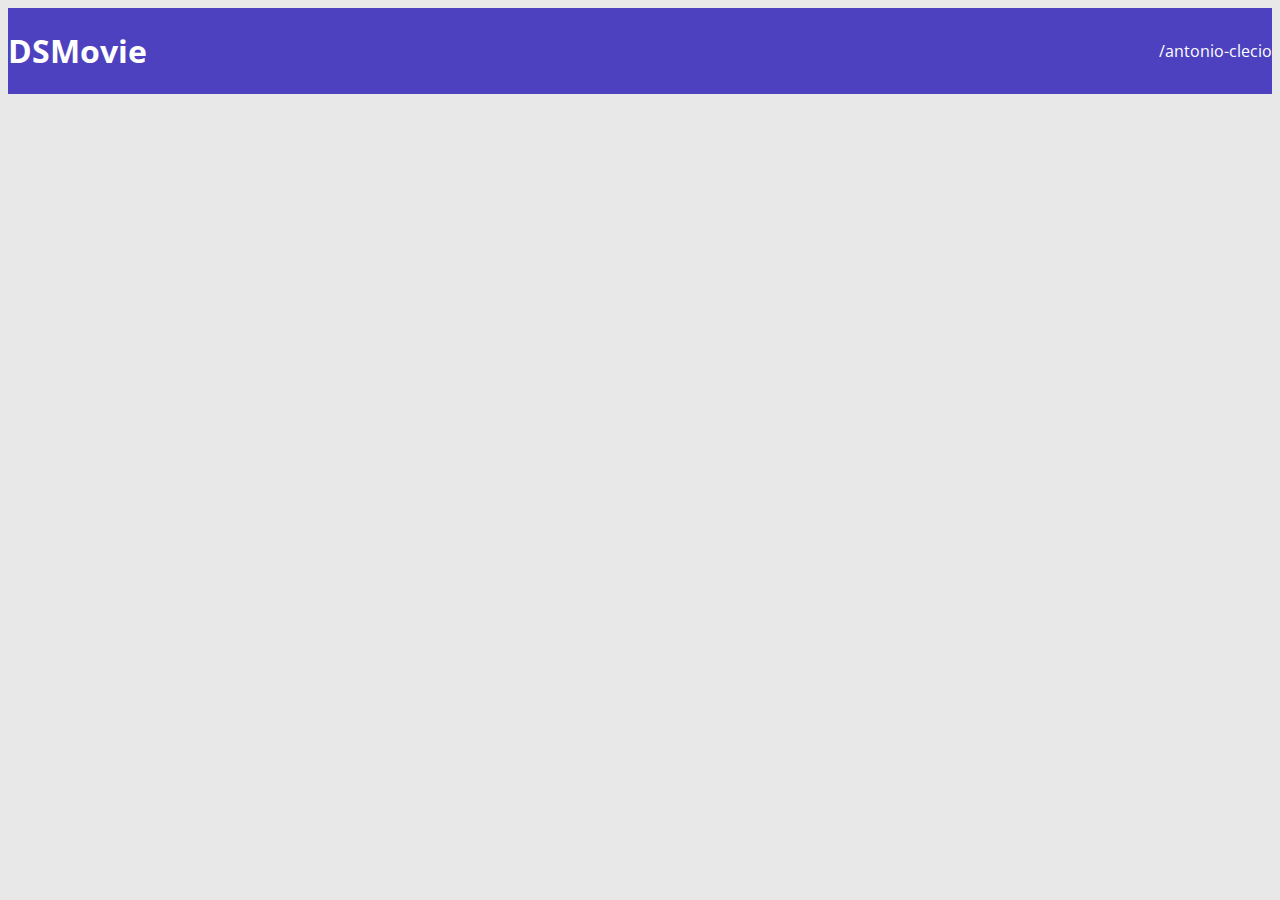
==== index.html @ 478e97bc "Barra superior PARTE 1" ====
<!DOCTYPE html>
<html lang="pt-BR">
<head>
    <meta charset="UTF-8">
    <meta http-equiv="X-UA-Compatible" content="IE=edge">
    <meta name="viewport" content="width=device-width, initial-scale=1.0">
    <title>DSMovie</title>

    <link href="https://cdn.jsdelivr.net/npm/bootstrap@5.1.3/dist/css/bootstrap.min.css" rel="stylesheet" integrity="sha384-1BmE4kWBq78iYhFldvKuhfTAU6auU8tT94WrHftjDbrCEXSU1oBoqyl2QvZ6jIW3" crossorigin="anonymous">
    <link rel="stylesheet" href="css/styles.css">
</head>
<body>
    <header>
        <nav class="container">
            <h1>DSMovie</h1>
            <a href="https://github.com/antonio-clecio">/antonio-clecio</a>
        </nav>
    </header>
</body>
</html>
---- css/styles.css ----
@import url('https://fonts.googleapis.com/css2?family=Open+Sans:wght@300;400;700&display=swap');

* {
    box-sizing: border-box;
    font-family: 'Open Sans', sans-serif;
}

html, body {
    background-color: #e8e8e8;
}

header {
    background-color: #4d41c0;
    color: #fff;
}

nav {
    display: flex;
    align-items: center;
    justify-content: space-between;
}

a, a:hover {
    text-decoration: none;
    color: unset;
}
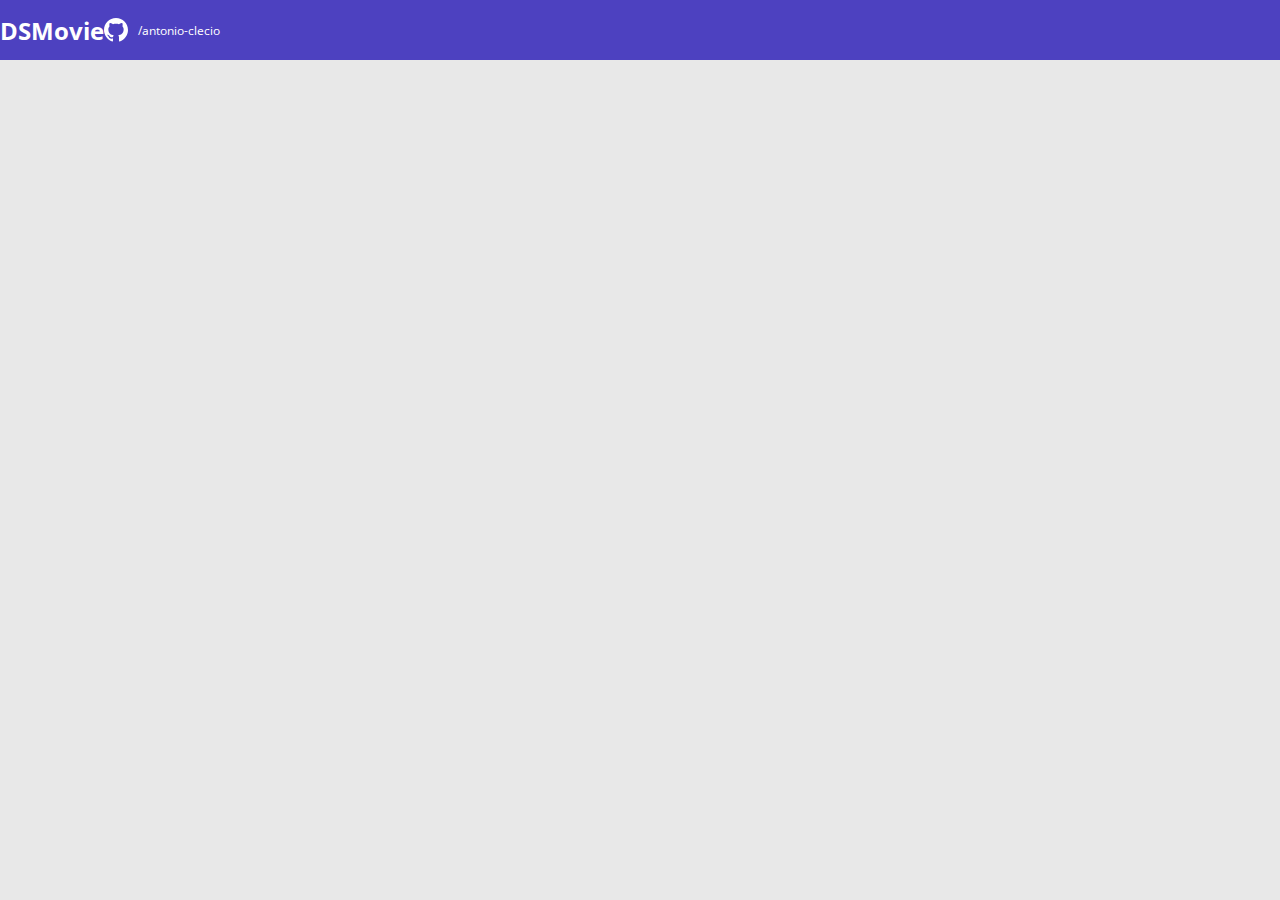
==== commit ffcd6c94: "Barra superior PARTE 2" ====
--- a/index.html
+++ b/index.html
@@ -1,20 +1,27 @@
 <!DOCTYPE html>
 <html lang="pt-BR">
+
 <head>
     <meta charset="UTF-8">
     <meta http-equiv="X-UA-Compatible" content="IE=edge">
     <meta name="viewport" content="width=device-width, initial-scale=1.0">
     <title>DSMovie</title>
 
-    <link href="https://cdn.jsdelivr.net/npm/bootstrap@5.1.3/dist/css/bootstrap.min.css" rel="stylesheet" integrity="sha384-1BmE4kWBq78iYhFldvKuhfTAU6auU8tT94WrHftjDbrCEXSU1oBoqyl2QvZ6jIW3" crossorigin="anonymous">
+    <link href="https://cdn.jsdelivr.net/npm/bootstrap@5.1.3/dist/css/bootstrap.min.css" rel="stylesheet"
+        integrity="sha384-1BmE4kWBq78iYhFldvKuhfTAU6auU8tT94WrHftjDbrCEXSU1oBoqyl2QvZ6jIW3" crossorigin="anonymous">
     <link rel="stylesheet" href="css/styles.css">
 </head>
+
 <body>
     <header>
         <nav class="container">
             <h1>DSMovie</h1>
-            <a href="https://github.com/antonio-clecio">/antonio-clecio</a>
+            <div class="dsmovie-contact-container">
+                <img src="img/github.svg" alt="Github">
+                <a href="https://github.com/antonio-clecio">/antonio-clecio</a>
+            </div>
         </nav>
     </header>
 </body>
+
 </html>--- a/css/styles.css
+++ b/css/styles.css
@@ -1,17 +1,31 @@
 @import url('https://fonts.googleapis.com/css2?family=Open+Sans:wght@300;400;700&display=swap');
 
+:root {
+    --bg-gray: #e8e8e8;
+    --color-primary: #4d41c0;
+    --white: #fff;
+}
+
 * {
+    margin: 0;
     box-sizing: border-box;
     font-family: 'Open Sans', sans-serif;
 }
 
+h1, h2, h3, h3, h4, h5, h6 {
+    margin: 0;
+} 
+
 html, body {
-    background-color: #e8e8e8;
+    background-color: var(--bg-gray);
 }
 
 header {
-    background-color: #4d41c0;
-    color: #fff;
+    background-color: var(--color-primary);
+    color: var(--white);
+    height: 60px;
+    display: flex;
+    align-items: center;
 }
 
 nav {
@@ -20,7 +34,26 @@
     justify-content: space-between;
 }
 
+nav h1 {
+    font-size: 24px;
+    font-weight: 700;
+}
+
+nav a {
+    font-size: 12px;
+    font-weight: 400;
+}
+
 a, a:hover {
     text-decoration: none;
     color: unset;
+}
+
+.dsmovie-contact-container {
+    display: flex;
+    align-items: center;
+}
+
+.dsmovie-contact-container img {
+    margin-right: 10px;
 }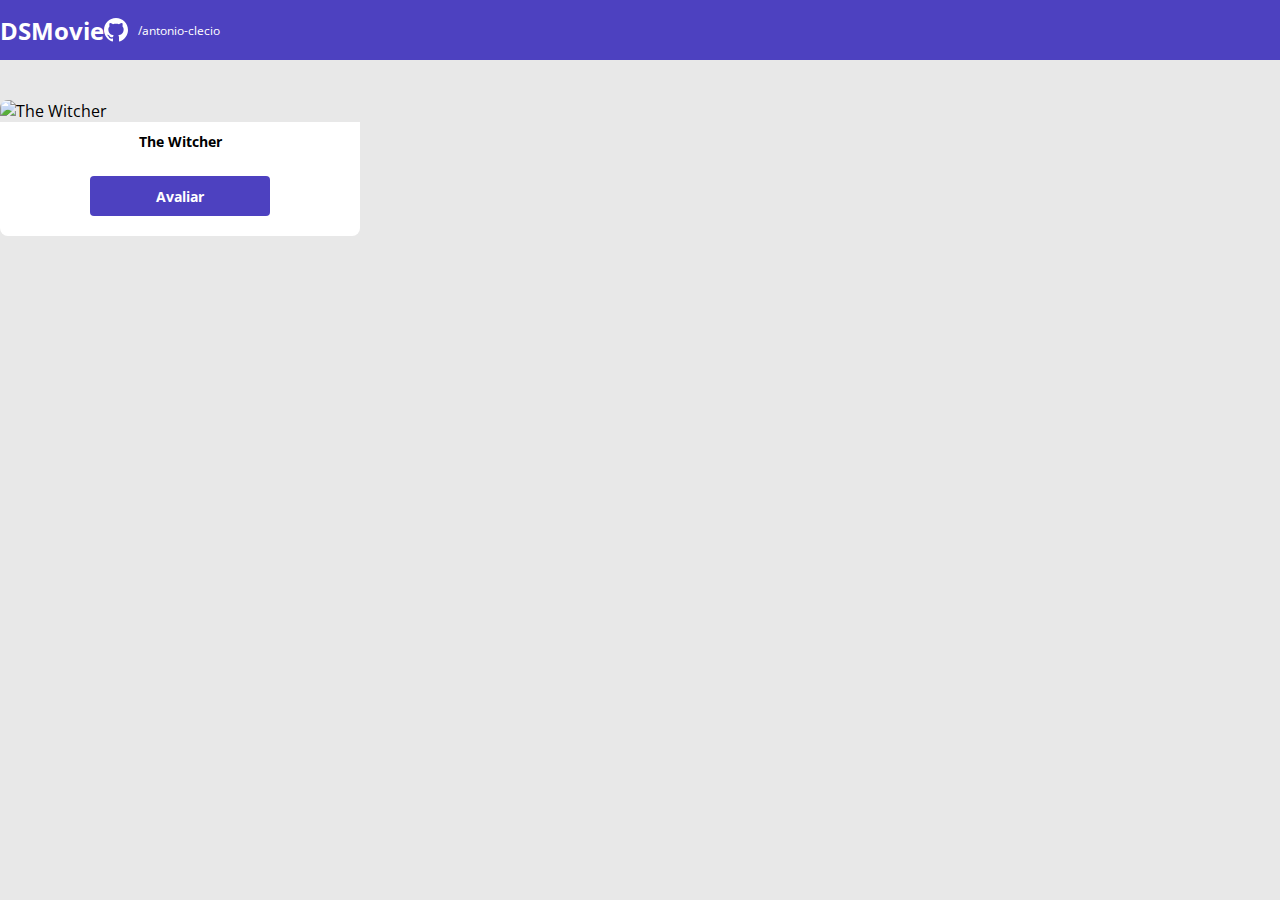
==== commit 61142451: "Card de filme" ====
--- a/index.html
+++ b/index.html
@@ -22,6 +22,18 @@
             </div>
         </nav>
     </header>
+
+    <main>
+        <section id="dsmovie-card-list" class="container">
+            <div class="dsmovie-card">
+                <img src="https://www.themoviedb.org/t/p/w533_and_h300_bestv2/jBJWaqoSCiARWtfV0GlqHrcdidd.jpg" alt="The Witcher">
+                <div class="dsmovie-card-description">
+                   <h3>The Witcher</h3>
+                   <a class="dsmovie-btn" href="form.html">Avaliar</a>
+                </div>
+            </div>
+        </section>
+    </main>
 </body>
 
 </html>--- a/css/styles.css
+++ b/css/styles.css
@@ -2,6 +2,7 @@
 
 :root {
     --bg-gray: #e8e8e8;
+    --text-gray: #4a4a4a;
     --color-primary: #4d41c0;
     --white: #fff;
 }
@@ -56,4 +57,45 @@
 
 .dsmovie-contact-container img {
     margin-right: 10px;
+}
+
+#dsmovie-card-list {
+    padding: 40px 0;
+}
+
+.dsmovie-card {
+    width: 360px;
+}
+
+.dsmovie-card img {
+    width: 100%;
+    border-radius: 8px 8px 0 0;
+}
+
+.dsmovie-card-description {
+    background-color: var(--white);
+    padding: 10px 0 20px 0;
+    display: flex;
+    flex-direction: column;
+    align-items: center;
+    border-radius: 0 0 8px 8px;
+}
+
+.dsmovie-card-description h3 {
+    font-size: 14px;
+    font-weight: 700;
+    margin-bottom: 25px;
+}
+
+.dsmovie-btn, .dsmovie-btn:hover {
+    width: 180px;
+    height: 40px;
+    background-color: var(--color-primary);
+    color: var(--white);
+    font-size: 14px;
+    font-weight: 700;
+    display: flex;
+    align-items: center;
+    justify-content: center;
+    border-radius: 4px;
 }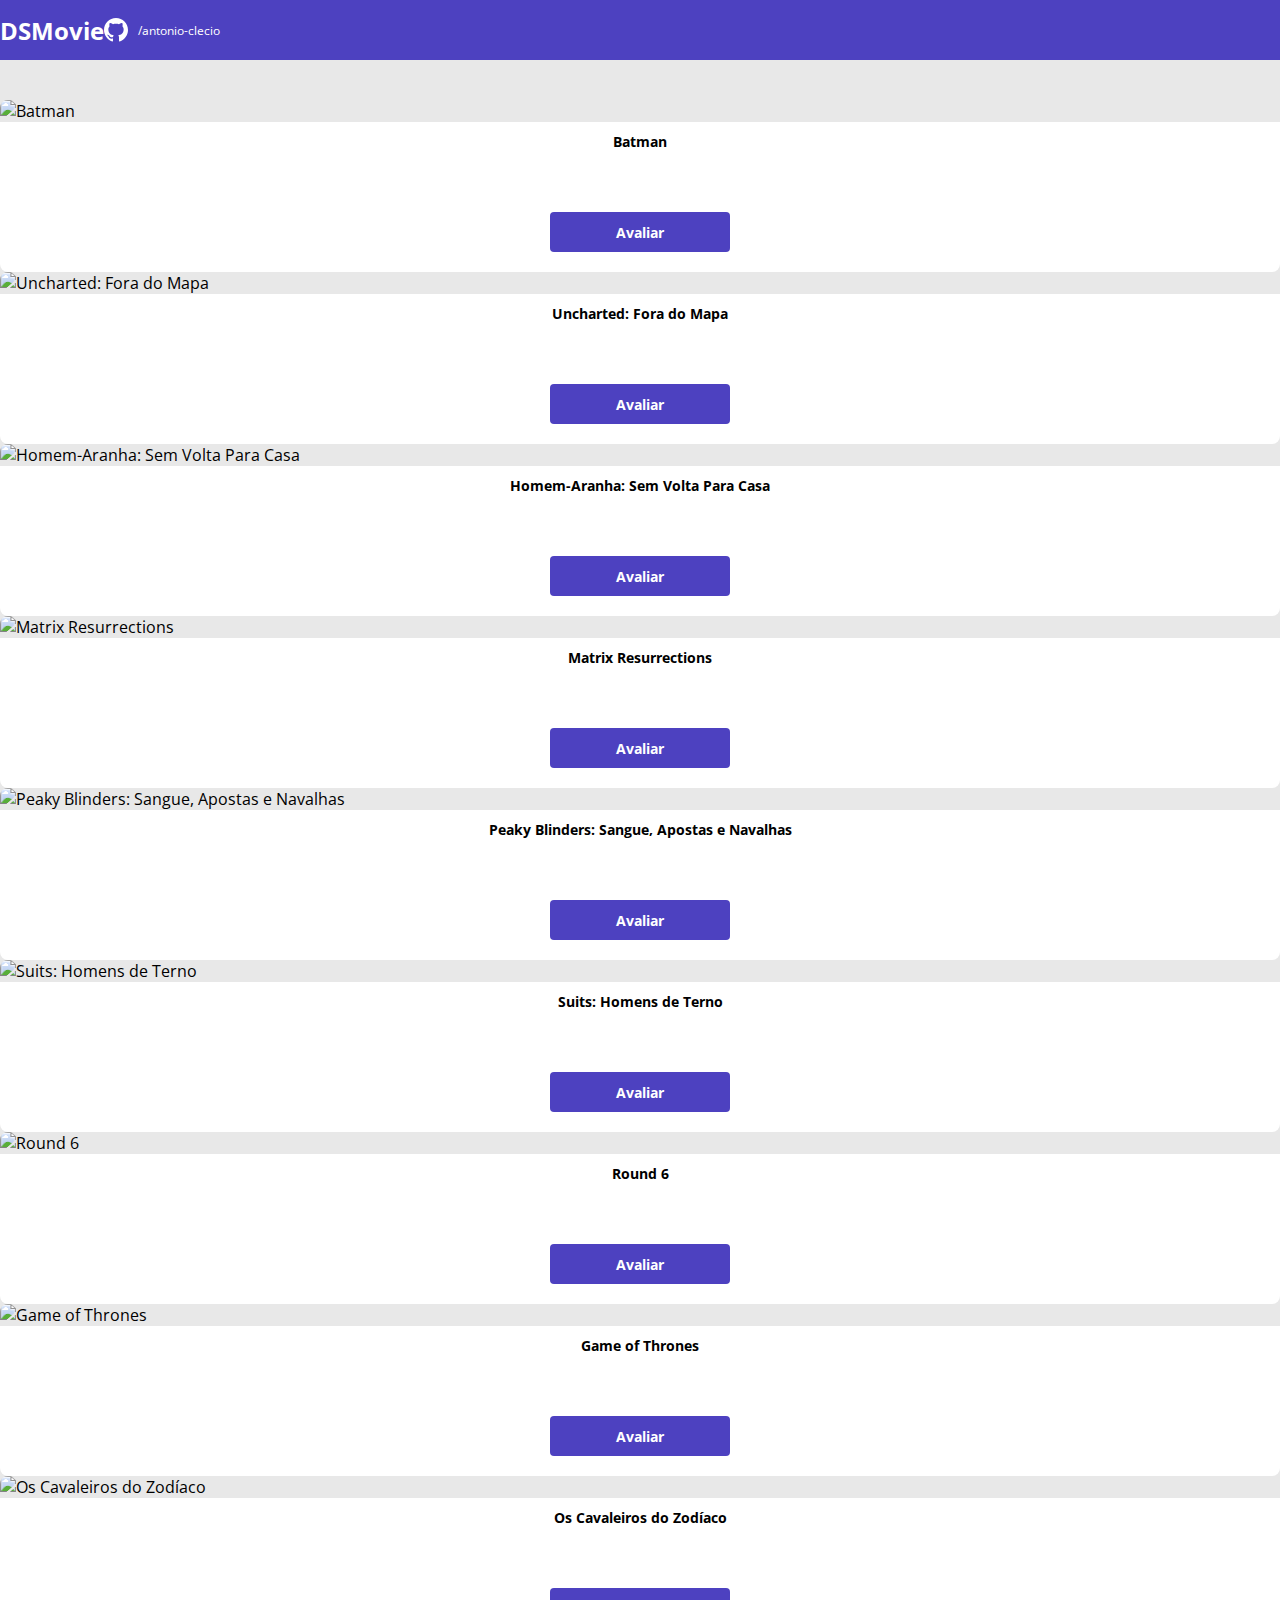
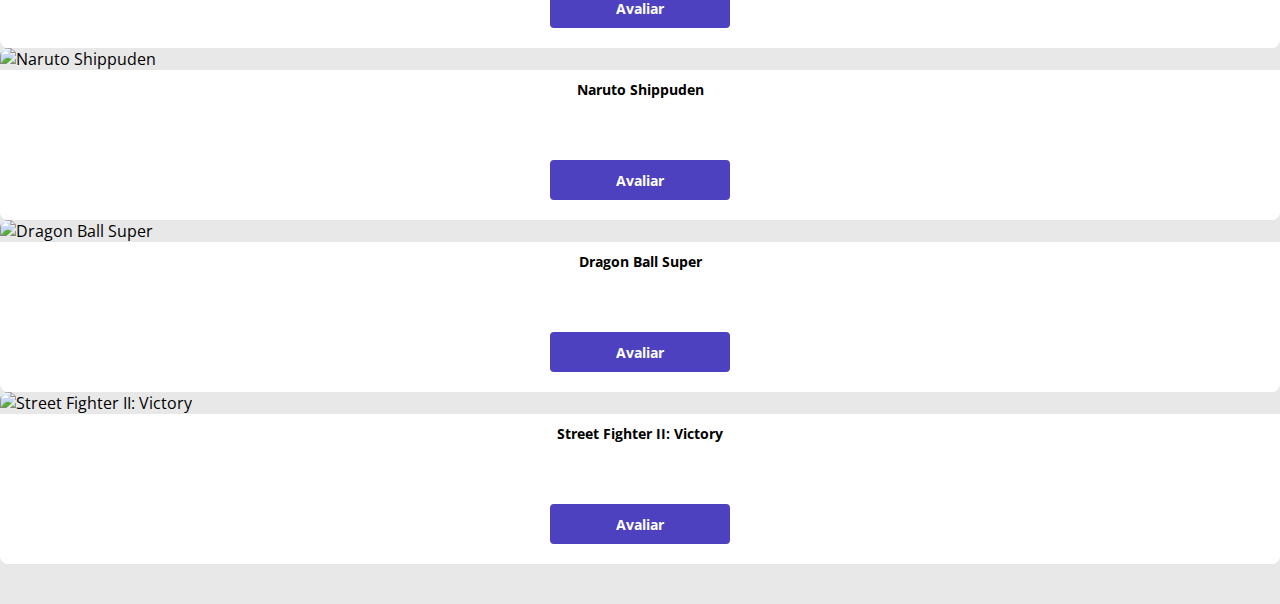
==== commit f75d873d: "Listagem de cards" ====
--- a/index.html
+++ b/index.html
@@ -25,15 +25,135 @@
 
     <main>
         <section id="dsmovie-card-list" class="container">
-            <div class="dsmovie-card">
-                <img src="https://www.themoviedb.org/t/p/w533_and_h300_bestv2/jBJWaqoSCiARWtfV0GlqHrcdidd.jpg" alt="The Witcher">
-                <div class="dsmovie-card-description">
-                   <h3>The Witcher</h3>
-                   <a class="dsmovie-btn" href="form.html">Avaliar</a>
+
+            <div class="row">
+
+                <div class="col-sm-6 col-lg-4 col-xl-3 mb-3">
+                    <div class="dsmovie-card">
+                        <img src="https://www.themoviedb.org/t/p/w600_and_h900_bestv2/cKNxg77ll8caX3LulREep4C24Vx.jpg" alt="Batman">
+                        <div class="dsmovie-card-description">
+                            <h3>Batman</h3>
+                            <a class="dsmovie-btn" href="form.html">Avaliar</a>
+                        </div>
+                    </div>  
                 </div>
+
+                <div class="col-sm-6 col-lg-4 col-xl-3 mb-3">
+                    <div class="dsmovie-card">
+                        <img src="https://www.themoviedb.org/t/p/w600_and_h900_bestv2/tBrbDkZSiWbCEOpIV8GaDcPFDet.jpg" alt="Uncharted: Fora do Mapa">
+                        <div class="dsmovie-card-description">
+                            <h3>Uncharted: Fora do Mapa</h3>
+                            <a class="dsmovie-btn" href="form.html">Avaliar</a>
+                        </div>
+                    </div>  
+                </div>
+
+                <div class="col-sm-6 col-lg-4 col-xl-3 mb-3">
+                    <div class="dsmovie-card">
+                        <img src="https://www.themoviedb.org/t/p/w600_and_h900_bestv2/fVzXp3NwovUlLe7fvoRynCmBPNc.jpg" alt="Homem-Aranha: Sem Volta Para Casa">
+                        <div class="dsmovie-card-description">
+                            <h3>Homem-Aranha: Sem Volta Para Casa</h3>
+                            <a class="dsmovie-btn" href="form.html">Avaliar</a>
+                        </div>
+                    </div>  
+                </div>
+
+                <div class="col-sm-6 col-lg-4 col-xl-3 mb-3">
+                    <div class="dsmovie-card">
+                        <img src="https://www.themoviedb.org/t/p/w600_and_h900_bestv2/9DT4WVqZqBEI9Kub18gZ3m1D89m.jpg" alt="Matrix Resurrections">
+                        <div class="dsmovie-card-description">
+                            <h3>Matrix Resurrections</h3>
+                            <a class="dsmovie-btn" href="form.html">Avaliar</a>
+                        </div>
+                    </div>  
+                </div>
+
+                <div class="col-sm-6 col-lg-4 col-xl-3 mb-3">
+                    <div class="dsmovie-card">
+                        <img src="https://www.themoviedb.org/t/p/w600_and_h900_bestv2/i0uajcHH9yogXMfDHpOXexIukG9.jpg" alt="Peaky Blinders: Sangue, Apostas e Navalhas">
+                        <div class="dsmovie-card-description">
+                            <h3>Peaky Blinders: Sangue, Apostas e Navalhas</h3>
+                            <a class="dsmovie-btn" href="form.html">Avaliar</a>
+                        </div>
+                    </div>  
+                </div>
+                
+                <div class="col-sm-6 col-lg-4 col-xl-3 mb-3">
+                    <div class="dsmovie-card">
+                        <img src="https://www.themoviedb.org/t/p/w600_and_h900_bestv2/ubEYUaE1EOBnSgb1OteAeGJP1E5.jpg" alt="Suits: Homens de Terno">
+                        <div class="dsmovie-card-description">
+                            <h3>Suits: Homens de Terno</h3>
+                            <a class="dsmovie-btn" href="form.html">Avaliar</a>
+                        </div>
+                    </div>  
+                </div> 
+
+                <div class="col-sm-6 col-lg-4 col-xl-3 mb-3">
+                    <div class="dsmovie-card">
+                        <img src="https://www.themoviedb.org/t/p/w600_and_h900_bestv2/6gcHdboppvplmBWxvROc96NJnmm.jpg" alt="Round 6">
+                        <div class="dsmovie-card-description">
+                            <h3>Round 6</h3>
+                            <a class="dsmovie-btn" href="form.html">Avaliar</a>
+                        </div>
+                    </div>  
+                </div> 
+
+                <div class="col-sm-6 col-lg-4 col-xl-3 mb-3">
+                    <div class="dsmovie-card">
+                        <img src="https://www.themoviedb.org/t/p/w600_and_h900_bestv2/3pLLMbM33SBGrade4TuahCP1sdJ.jpg" alt="Game of Thrones">
+                        <div class="dsmovie-card-description">
+                            <h3>Game of Thrones</h3>
+                            <a class="dsmovie-btn" href="form.html">Avaliar</a>
+                        </div>
+                    </div>  
+                </div> 
+
+                <div class="col-sm-6 col-lg-4 col-xl-3 mb-3">
+                    <div class="dsmovie-card">
+                        <img src="https://www.themoviedb.org/t/p/w600_and_h900_bestv2/lGuI2iBUowwfG0pjJi7rEviZ5xs.jpg" alt="Os Cavaleiros do Zodíaco">
+                        <div class="dsmovie-card-description">
+                            <h3>Os Cavaleiros do Zodíaco</h3>
+                            <a class="dsmovie-btn" href="form.html">Avaliar</a>
+                        </div>
+                    </div>  
+                </div> 
+
+                <div class="col-sm-6 col-lg-4 col-xl-3 mb-3">
+                    <div class="dsmovie-card">
+                        <img src="https://www.themoviedb.org/t/p/w600_and_h900_bestv2/466YXWdIyf7ZY0p4BZZusJBfoxt.jpg" alt="Naruto Shippuden">
+                        <div class="dsmovie-card-description">
+                            <h3>Naruto Shippuden</h3>
+                            <a class="dsmovie-btn" href="form.html">Avaliar</a>
+                        </div>
+                    </div>  
+                </div> 
+
+                <div class="col-sm-6 col-lg-4 col-xl-3 mb-3">
+                    <div class="dsmovie-card">
+                        <img src="https://www.themoviedb.org/t/p/w600_and_h900_bestv2/8xc6QcxN8ZOCW4lo4IpVNm3VqKt.jpg" alt="Dragon Ball Super">
+                        <div class="dsmovie-card-description">
+                            <h3>Dragon Ball Super</h3>
+                            <a class="dsmovie-btn" href="form.html">Avaliar</a>
+                        </div>
+                    </div>  
+                </div> 
+
+                <div class="col-sm-6 col-lg-4 col-xl-3 mb-3">
+                    <div class="dsmovie-card">
+                        <img src="https://www.themoviedb.org/t/p/w600_and_h900_bestv2/jwhr0Cttec7FgDDZqz19EIqNETK.jpg" alt="Street Fighter II: Victory">
+                        <div class="dsmovie-card-description">
+                            <h3>Street Fighter II: Victory</h3>
+                            <a class="dsmovie-btn" href="form.html">Avaliar</a>
+                        </div>
+                    </div>  
+                </div> 
+                
             </div>
+
         </section>
+
     </main>
+
 </body>
 
 </html>--- a/css/styles.css
+++ b/css/styles.css
@@ -64,7 +64,7 @@
 }
 
 .dsmovie-card {
-    width: 360px;
+    width: 100%;
 }
 
 .dsmovie-card img {
@@ -74,17 +74,21 @@
 
 .dsmovie-card-description {
     background-color: var(--white);
-    padding: 10px 0 20px 0;
+    padding: 10px 20px 20px 20px;
     display: flex;
     flex-direction: column;
     align-items: center;
+    justify-content: space-between;
     border-radius: 0 0 8px 8px;
+    min-height: 150px;
+
 }
 
 .dsmovie-card-description h3 {
     font-size: 14px;
     font-weight: 700;
     margin-bottom: 25px;
+    text-align: center;
 }
 
 .dsmovie-btn, .dsmovie-btn:hover {
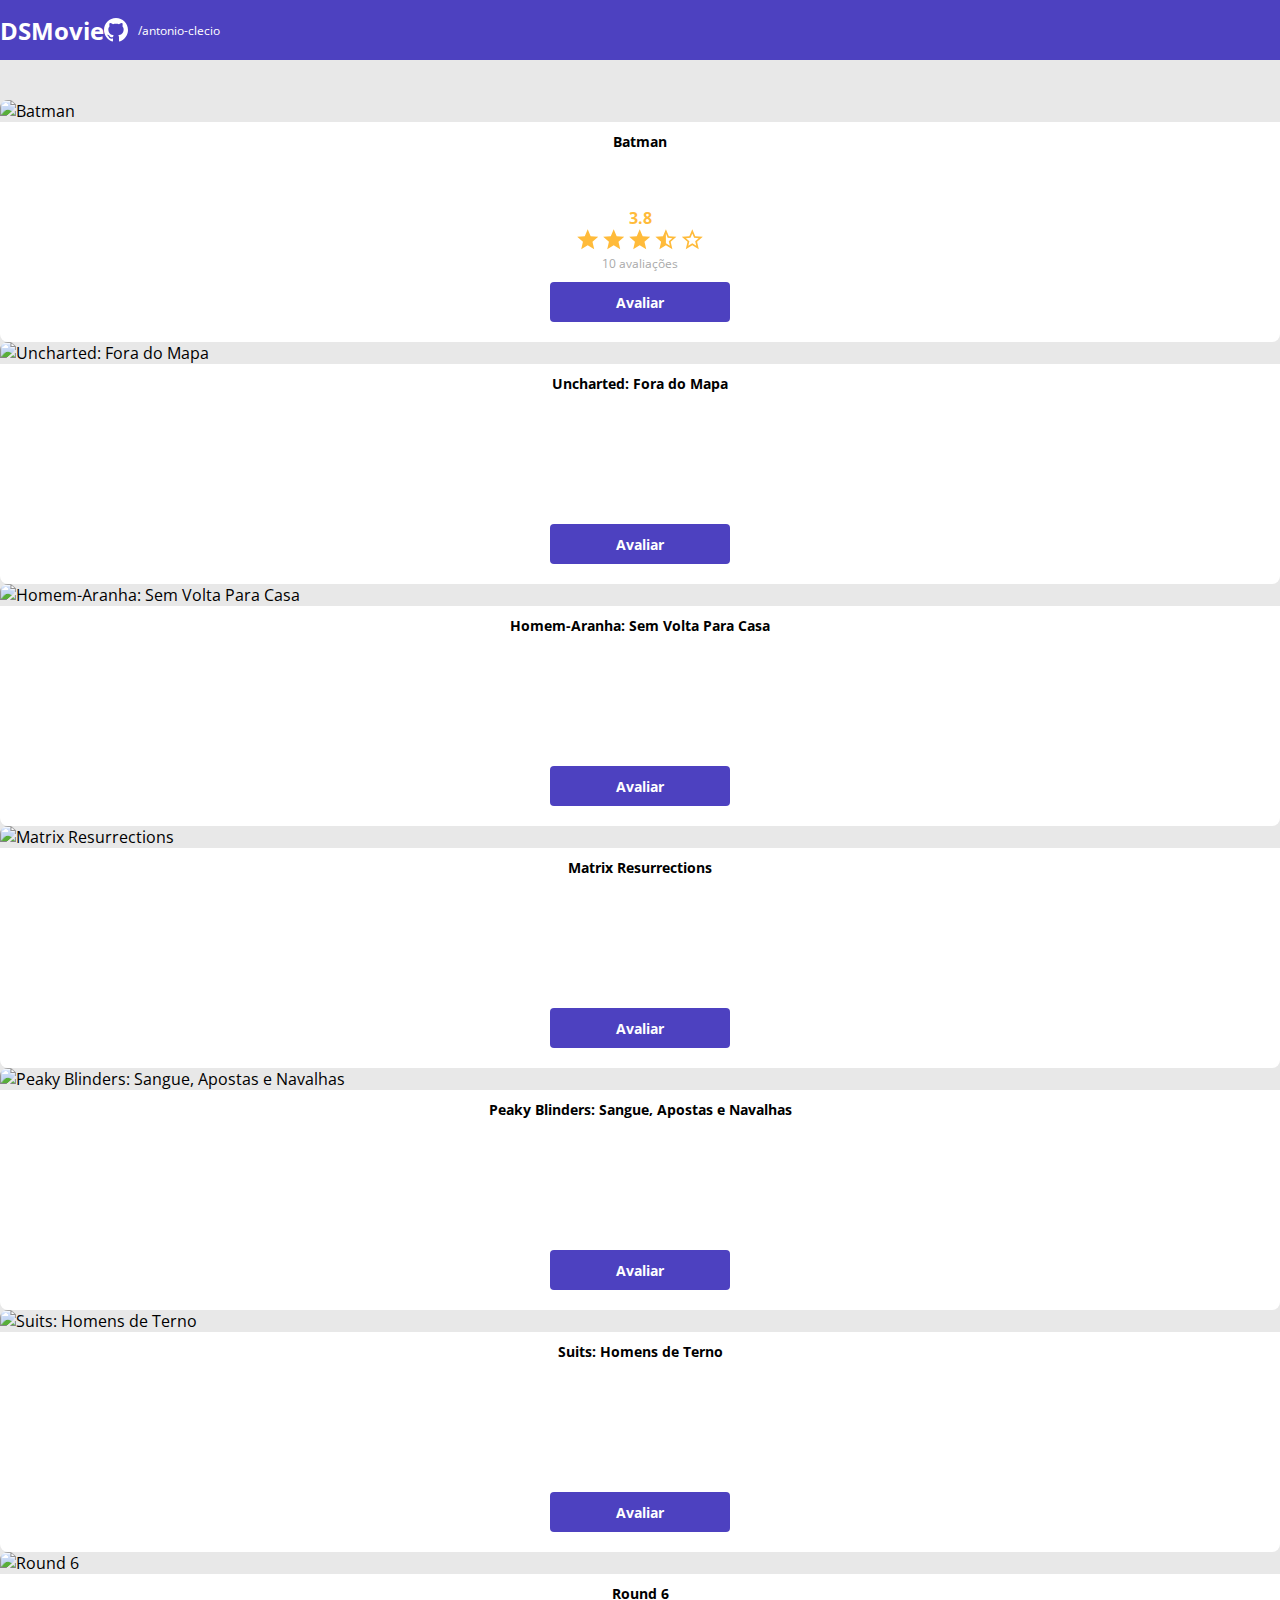
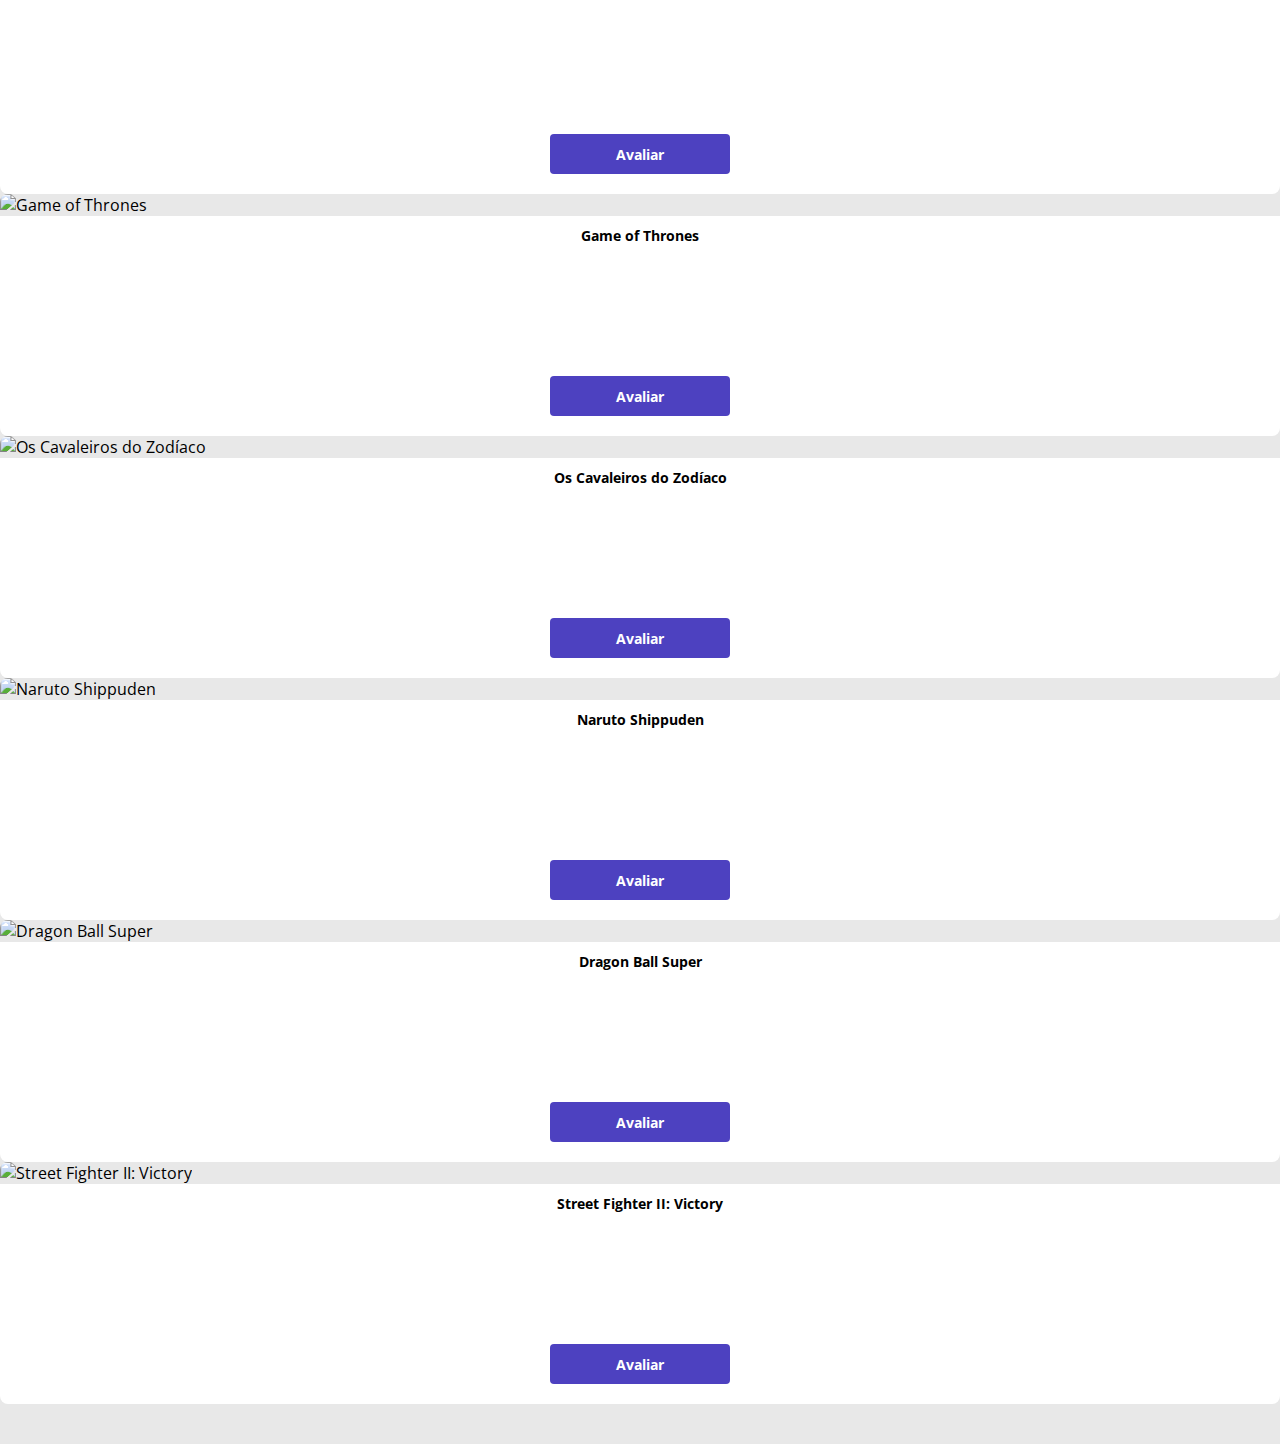
==== commit 94064e20: "Avaliação com estrelas" ====
--- a/index.html
+++ b/index.html
@@ -30,17 +30,28 @@
 
                 <div class="col-sm-6 col-lg-4 col-xl-3 mb-3">
                     <div class="dsmovie-card">
-                        <img src="https://www.themoviedb.org/t/p/w600_and_h900_bestv2/cKNxg77ll8caX3LulREep4C24Vx.jpg" alt="Batman">
+                        <img src="https://www.themoviedb.org/t/p/original/b0PlSFdDwbyK0cf5RxwDpaOJQvQ.jpg" alt="Batman">
                         <div class="dsmovie-card-description">
                             <h3>Batman</h3>
-                            <a class="dsmovie-btn" href="form.html">Avaliar</a>
+                            <div class="dsmovie-card-descriotion-bottom">
+                                <h4>3.8</h4>
+                                <div >
+                                    <img src="img/star-full.svg" alt="star">
+                                    <img src="img/star-full.svg" alt="star">
+                                    <img src="img/star-full.svg" alt="star">
+                                    <img src="img/star-half.svg" alt="star">
+                                    <img src="img/star-empty.svg" alt="star">
+                                </div>
+                                <p>10 avaliações</p>
+                                <a class="dsmovie-btn" href="form.html">Avaliar</a>
+                            </div>                            
                         </div>
                     </div>  
                 </div>
 
                 <div class="col-sm-6 col-lg-4 col-xl-3 mb-3">
                     <div class="dsmovie-card">
-                        <img src="https://www.themoviedb.org/t/p/w600_and_h900_bestv2/tBrbDkZSiWbCEOpIV8GaDcPFDet.jpg" alt="Uncharted: Fora do Mapa">
+                        <img src="https://www.themoviedb.org/t/p/original/yuvFyfOAO2UB5YP0HKgu8imtJul.jpg" alt="Uncharted: Fora do Mapa">
                         <div class="dsmovie-card-description">
                             <h3>Uncharted: Fora do Mapa</h3>
                             <a class="dsmovie-btn" href="form.html">Avaliar</a>
@@ -50,7 +61,7 @@
 
                 <div class="col-sm-6 col-lg-4 col-xl-3 mb-3">
                     <div class="dsmovie-card">
-                        <img src="https://www.themoviedb.org/t/p/w600_and_h900_bestv2/fVzXp3NwovUlLe7fvoRynCmBPNc.jpg" alt="Homem-Aranha: Sem Volta Para Casa">
+                        <img src="https://www.themoviedb.org/t/p/original/1Rr5SrvHxMXHu5RjKpaMba8VTzi.jpg" alt="Homem-Aranha: Sem Volta Para Casa">
                         <div class="dsmovie-card-description">
                             <h3>Homem-Aranha: Sem Volta Para Casa</h3>
                             <a class="dsmovie-btn" href="form.html">Avaliar</a>
@@ -60,7 +71,7 @@
 
                 <div class="col-sm-6 col-lg-4 col-xl-3 mb-3">
                     <div class="dsmovie-card">
-                        <img src="https://www.themoviedb.org/t/p/w600_and_h900_bestv2/9DT4WVqZqBEI9Kub18gZ3m1D89m.jpg" alt="Matrix Resurrections">
+                        <img src="https://www.themoviedb.org/t/p/original/eNI7PtK6DEYgZmHWP9gQNuff8pv.jpg" alt="Matrix Resurrections">
                         <div class="dsmovie-card-description">
                             <h3>Matrix Resurrections</h3>
                             <a class="dsmovie-btn" href="form.html">Avaliar</a>
@@ -70,7 +81,7 @@
 
                 <div class="col-sm-6 col-lg-4 col-xl-3 mb-3">
                     <div class="dsmovie-card">
-                        <img src="https://www.themoviedb.org/t/p/w600_and_h900_bestv2/i0uajcHH9yogXMfDHpOXexIukG9.jpg" alt="Peaky Blinders: Sangue, Apostas e Navalhas">
+                        <img src="https://www.themoviedb.org/t/p/original/wiE9doxiLwq3WCGamDIOb2PqBqc.jpg" alt="Peaky Blinders: Sangue, Apostas e Navalhas">
                         <div class="dsmovie-card-description">
                             <h3>Peaky Blinders: Sangue, Apostas e Navalhas</h3>
                             <a class="dsmovie-btn" href="form.html">Avaliar</a>
@@ -80,7 +91,7 @@
                 
                 <div class="col-sm-6 col-lg-4 col-xl-3 mb-3">
                     <div class="dsmovie-card">
-                        <img src="https://www.themoviedb.org/t/p/w600_and_h900_bestv2/ubEYUaE1EOBnSgb1OteAeGJP1E5.jpg" alt="Suits: Homens de Terno">
+                        <img src="https://www.themoviedb.org/t/p/original/qyDlF1U1yayXIUniECmGA1oBwZy.jpg" alt="Suits: Homens de Terno">
                         <div class="dsmovie-card-description">
                             <h3>Suits: Homens de Terno</h3>
                             <a class="dsmovie-btn" href="form.html">Avaliar</a>
@@ -90,7 +101,7 @@
 
                 <div class="col-sm-6 col-lg-4 col-xl-3 mb-3">
                     <div class="dsmovie-card">
-                        <img src="https://www.themoviedb.org/t/p/w600_and_h900_bestv2/6gcHdboppvplmBWxvROc96NJnmm.jpg" alt="Round 6">
+                        <img src="https://www.themoviedb.org/t/p/original/cSqUkhWH5seTIwtqUUAEBFjiLyh.jpg" alt="Round 6">
                         <div class="dsmovie-card-description">
                             <h3>Round 6</h3>
                             <a class="dsmovie-btn" href="form.html">Avaliar</a>
@@ -100,7 +111,7 @@
 
                 <div class="col-sm-6 col-lg-4 col-xl-3 mb-3">
                     <div class="dsmovie-card">
-                        <img src="https://www.themoviedb.org/t/p/w600_and_h900_bestv2/3pLLMbM33SBGrade4TuahCP1sdJ.jpg" alt="Game of Thrones">
+                        <img src="https://www.themoviedb.org/t/p/original/1oICoQA7bgyyOhDVrPi2iR1CbmH.jpg" alt="Game of Thrones">
                         <div class="dsmovie-card-description">
                             <h3>Game of Thrones</h3>
                             <a class="dsmovie-btn" href="form.html">Avaliar</a>
@@ -110,7 +121,7 @@
 
                 <div class="col-sm-6 col-lg-4 col-xl-3 mb-3">
                     <div class="dsmovie-card">
-                        <img src="https://www.themoviedb.org/t/p/w600_and_h900_bestv2/lGuI2iBUowwfG0pjJi7rEviZ5xs.jpg" alt="Os Cavaleiros do Zodíaco">
+                        <img src="https://www.themoviedb.org/t/p/original/88Rd5sdhAVJuG9H7eTA4nqddz4t.jpg" alt="Os Cavaleiros do Zodíaco">
                         <div class="dsmovie-card-description">
                             <h3>Os Cavaleiros do Zodíaco</h3>
                             <a class="dsmovie-btn" href="form.html">Avaliar</a>
@@ -120,7 +131,7 @@
 
                 <div class="col-sm-6 col-lg-4 col-xl-3 mb-3">
                     <div class="dsmovie-card">
-                        <img src="https://www.themoviedb.org/t/p/w600_and_h900_bestv2/466YXWdIyf7ZY0p4BZZusJBfoxt.jpg" alt="Naruto Shippuden">
+                        <img src="https://www.themoviedb.org/t/p/original/z6ES1hCbLozoquj5wilidrtKBPp.jpg" alt="Naruto Shippuden">
                         <div class="dsmovie-card-description">
                             <h3>Naruto Shippuden</h3>
                             <a class="dsmovie-btn" href="form.html">Avaliar</a>
@@ -130,7 +141,7 @@
 
                 <div class="col-sm-6 col-lg-4 col-xl-3 mb-3">
                     <div class="dsmovie-card">
-                        <img src="https://www.themoviedb.org/t/p/w600_and_h900_bestv2/8xc6QcxN8ZOCW4lo4IpVNm3VqKt.jpg" alt="Dragon Ball Super">
+                        <img src="https://www.themoviedb.org/t/p/original/6ct16moYfTLbZiFy93mDfU2eWY3.jpg" alt="Dragon Ball Super">
                         <div class="dsmovie-card-description">
                             <h3>Dragon Ball Super</h3>
                             <a class="dsmovie-btn" href="form.html">Avaliar</a>
@@ -140,7 +151,7 @@
 
                 <div class="col-sm-6 col-lg-4 col-xl-3 mb-3">
                     <div class="dsmovie-card">
-                        <img src="https://www.themoviedb.org/t/p/w600_and_h900_bestv2/jwhr0Cttec7FgDDZqz19EIqNETK.jpg" alt="Street Fighter II: Victory">
+                        <img src="https://www.themoviedb.org/t/p/original/jW18YSdEaiO0nvyJZs4uZUqW0rq.jpg" alt="Street Fighter II: Victory">
                         <div class="dsmovie-card-description">
                             <h3>Street Fighter II: Victory</h3>
                             <a class="dsmovie-btn" href="form.html">Avaliar</a>
--- a/css/styles.css
+++ b/css/styles.css
@@ -5,6 +5,8 @@
     --text-gray: #4a4a4a;
     --color-primary: #4d41c0;
     --white: #fff;
+    --text-light-gray: #aaa;
+    --star-yellow: #ffbb3a;
 }
 
 * {
@@ -80,7 +82,7 @@
     align-items: center;
     justify-content: space-between;
     border-radius: 0 0 8px 8px;
-    min-height: 150px;
+    height: 220px;
 
 }
 
@@ -89,6 +91,29 @@
     font-weight: 700;
     margin-bottom: 25px;
     text-align: center;
+}
+
+.dsmovie-card-descriotion-bottom {
+    display: flex;
+    flex-direction: column;
+    align-items: center;
+}
+
+.dsmovie-card-descriotion-bottom h4 {
+    font-size: 16px;
+    font-weight: 700;
+    color: var(--star-yellow);
+}
+
+.dsmovie-card-descriotion-bottom img {
+    width: 22px;
+}
+
+.dsmovie-card-descriotion-bottom p {
+    font-size: 12px;
+    font-weight: 400;
+    color: var(--text-light-gray);
+    margin-bottom: 10px;
 }
 
 .dsmovie-btn, .dsmovie-btn:hover {
@@ -102,4 +127,47 @@
     align-items: center;
     justify-content: center;
     border-radius: 4px;
+    border: 0;
+}
+
+.dsmovie-form-container {
+    padding: 40px 0;
+    max-width: 480px;
+}
+
+.dsmovie-form-description {
+    background-color: var(--white);
+    padding: 20px;
+    display: flex;
+    flex-direction: column;
+    align-items: center;
+    border-radius: 0 0 8px 8px;
+}
+
+
+.dsmovie-form {
+    width: 100%;
+}
+
+.dsmovie-form-description h3 {
+    font-size: 14px;
+    font-weight: 700;
+    margin-bottom: 20px;
+}
+
+.dsmovie-form-group {
+    margin-bottom: 20px;
+}
+
+.dsmovie-form-group label {
+    font-size: 12px;
+    color: var(--text-light-gray);
+}
+
+.dsmovie-form-btn-container {
+    height: 100px;
+    display: flex;
+    flex-direction: column;
+    align-items: center;
+    justify-content: space-between;
 }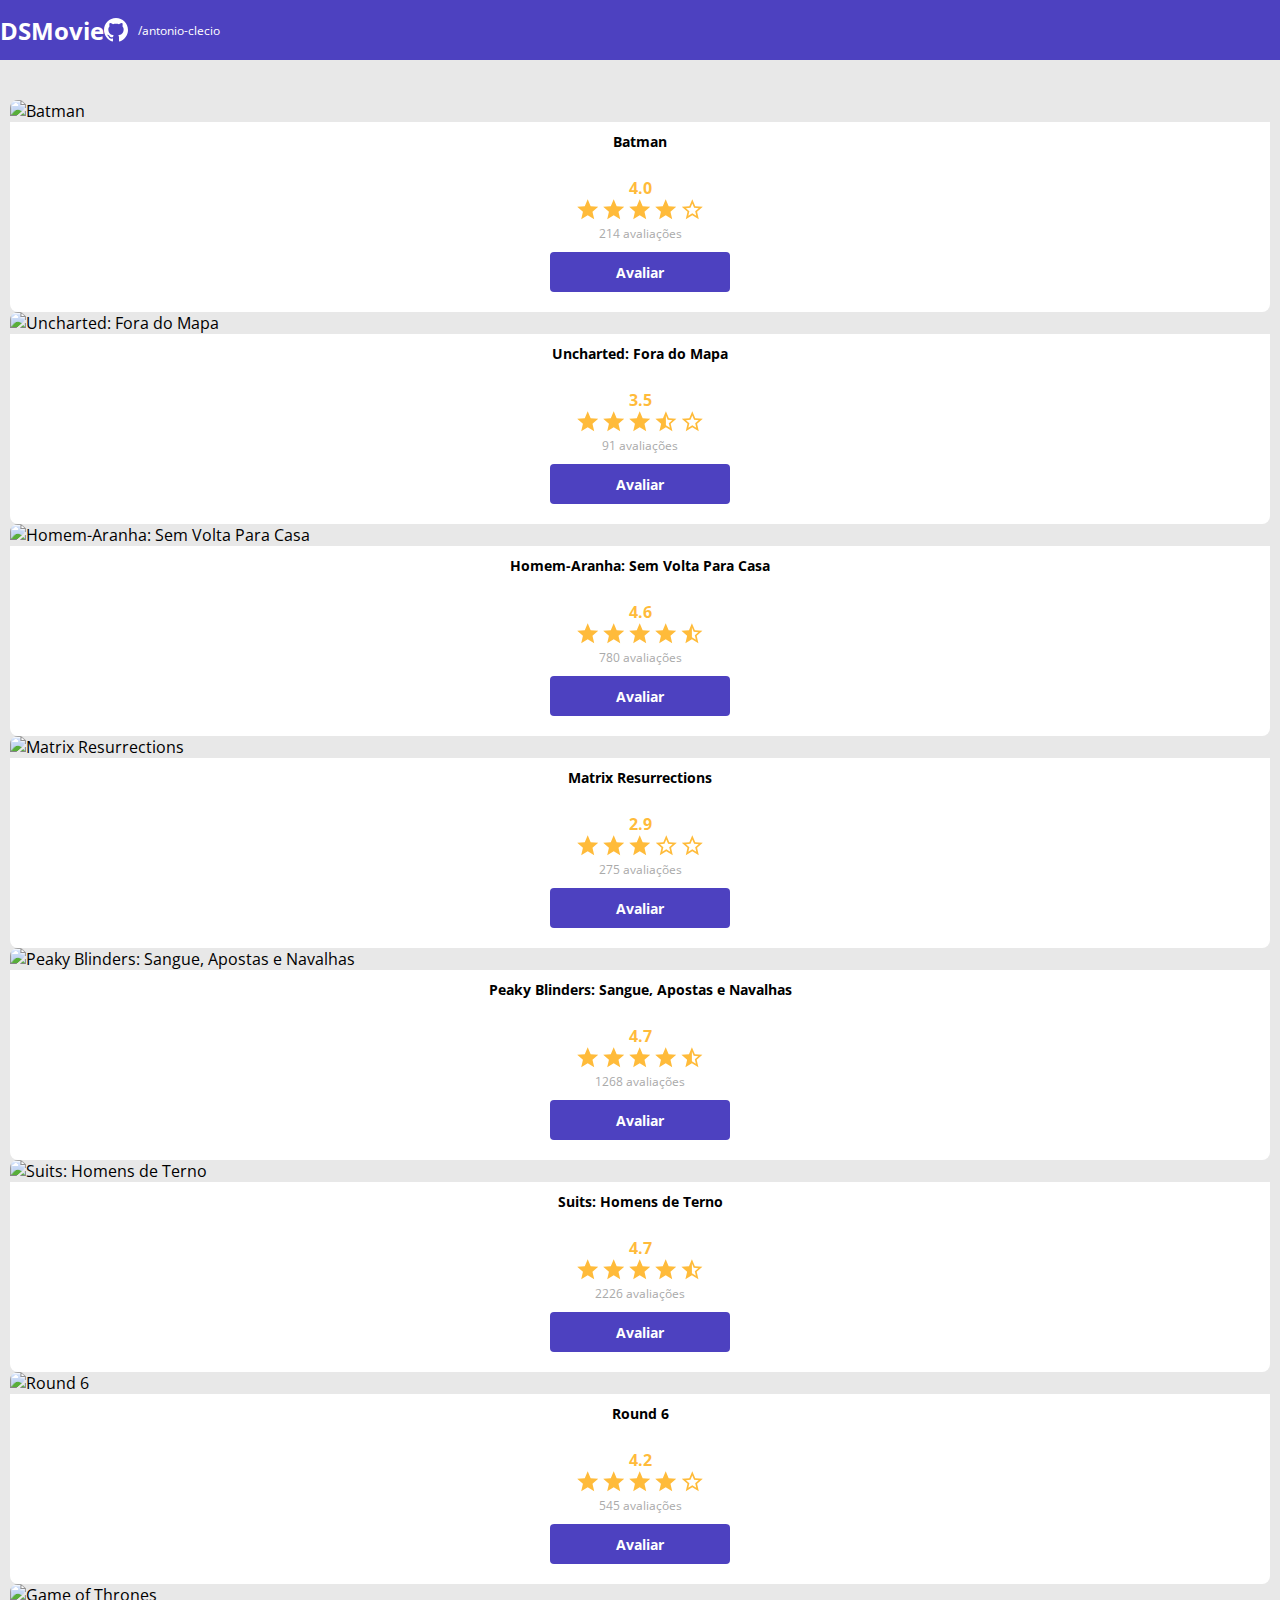
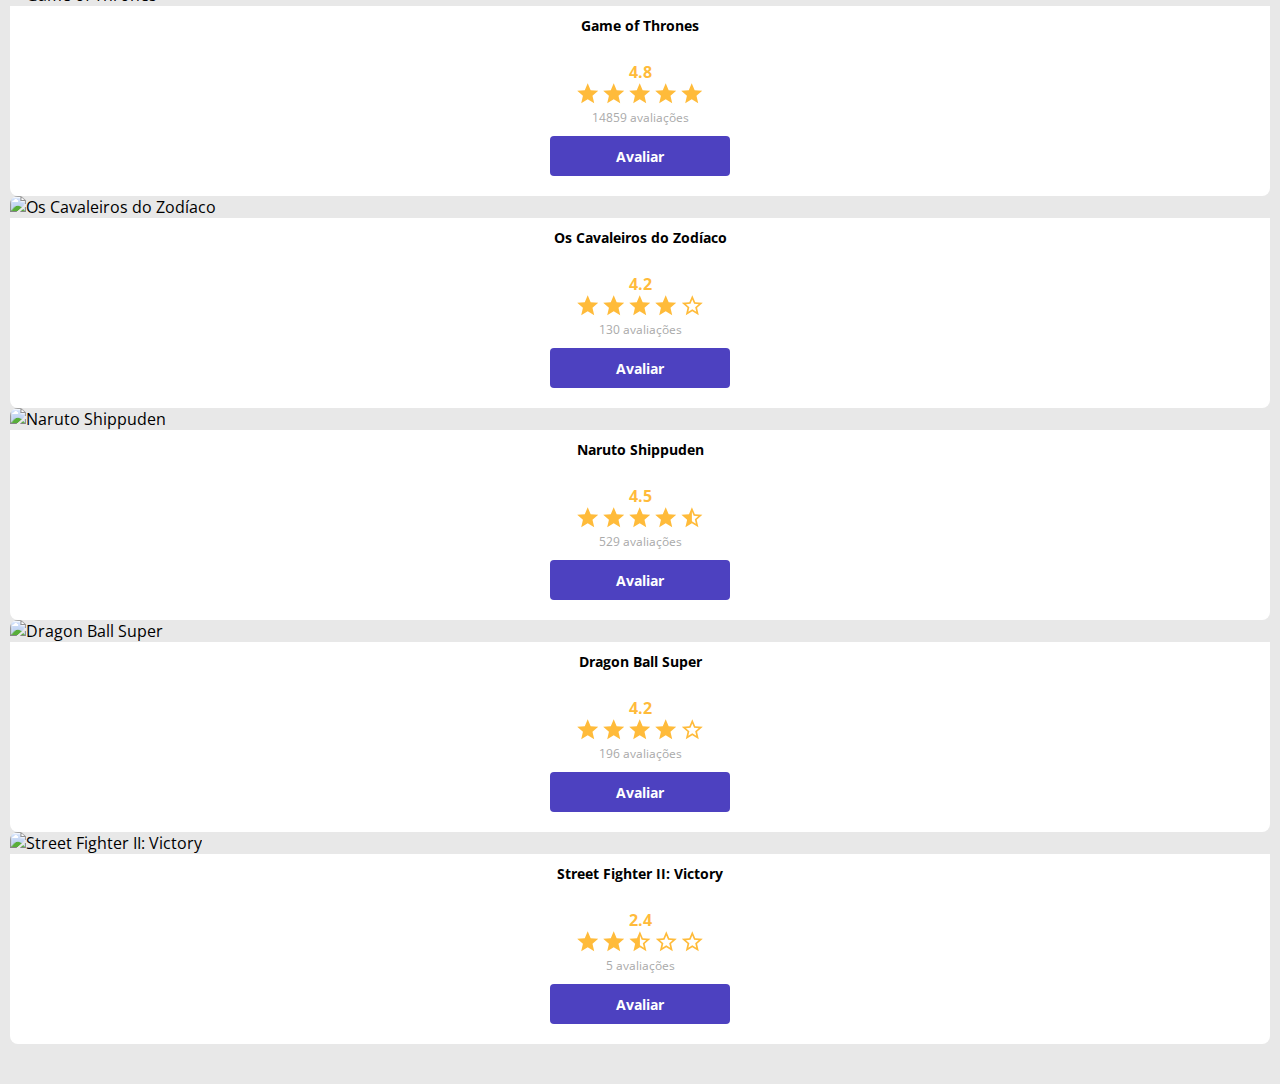
==== commit 6df4f911: "Polimento da listagem" ====
--- a/index.html
+++ b/index.html
@@ -34,15 +34,15 @@
                         <div class="dsmovie-card-description">
                             <h3>Batman</h3>
                             <div class="dsmovie-card-descriotion-bottom">
-                                <h4>3.8</h4>
-                                <div >
-                                    <img src="img/star-full.svg" alt="star">
-                                    <img src="img/star-full.svg" alt="star">
-                                    <img src="img/star-full.svg" alt="star">
-                                    <img src="img/star-half.svg" alt="star">
-                                    <img src="img/star-empty.svg" alt="star">
-                                </div>
-                                <p>10 avaliações</p>
+                                <h4>4.0</h4>
+                                <div >
+                                    <img src="img/star-full.svg" alt="star">
+                                    <img src="img/star-full.svg" alt="star">
+                                    <img src="img/star-full.svg" alt="star">
+                                    <img src="img/star-full.svg" alt="star">
+                                    <img src="img/star-empty.svg" alt="star">
+                                </div>
+                                <p>214 avaliações</p>
                                 <a class="dsmovie-btn" href="form.html">Avaliar</a>
                             </div>                            
                         </div>
@@ -54,7 +54,18 @@
                         <img src="https://www.themoviedb.org/t/p/original/yuvFyfOAO2UB5YP0HKgu8imtJul.jpg" alt="Uncharted: Fora do Mapa">
                         <div class="dsmovie-card-description">
                             <h3>Uncharted: Fora do Mapa</h3>
-                            <a class="dsmovie-btn" href="form.html">Avaliar</a>
+                            <div class="dsmovie-card-descriotion-bottom">
+                                <h4>3.5</h4>
+                                <div >
+                                    <img src="img/star-full.svg" alt="star">
+                                    <img src="img/star-full.svg" alt="star">
+                                    <img src="img/star-full.svg" alt="star">
+                                    <img src="img/star-half.svg" alt="star">
+                                    <img src="img/star-empty.svg" alt="star">
+                                </div>
+                                <p>91 avaliações</p>
+                                <a class="dsmovie-btn" href="form.html">Avaliar</a>
+                            </div>
                         </div>
                     </div>  
                 </div>
@@ -64,7 +75,18 @@
                         <img src="https://www.themoviedb.org/t/p/original/1Rr5SrvHxMXHu5RjKpaMba8VTzi.jpg" alt="Homem-Aranha: Sem Volta Para Casa">
                         <div class="dsmovie-card-description">
                             <h3>Homem-Aranha: Sem Volta Para Casa</h3>
-                            <a class="dsmovie-btn" href="form.html">Avaliar</a>
+                            <div class="dsmovie-card-descriotion-bottom">
+                                <h4>4.6</h4>
+                                <div >
+                                    <img src="img/star-full.svg" alt="star">
+                                    <img src="img/star-full.svg" alt="star">
+                                    <img src="img/star-full.svg" alt="star">
+                                    <img src="img/star-full.svg" alt="star">
+                                    <img src="img/star-half.svg" alt="star">
+                                </div>
+                                <p>780 avaliações</p>
+                                <a class="dsmovie-btn" href="form.html">Avaliar</a>
+                            </div>
                         </div>
                     </div>  
                 </div>
@@ -74,7 +96,18 @@
                         <img src="https://www.themoviedb.org/t/p/original/eNI7PtK6DEYgZmHWP9gQNuff8pv.jpg" alt="Matrix Resurrections">
                         <div class="dsmovie-card-description">
                             <h3>Matrix Resurrections</h3>
-                            <a class="dsmovie-btn" href="form.html">Avaliar</a>
+                            <div class="dsmovie-card-descriotion-bottom">
+                                <h4>2.9</h4>
+                                <div >
+                                    <img src="img/star-full.svg" alt="star">
+                                    <img src="img/star-full.svg" alt="star">
+                                    <img src="img/star-full.svg" alt="star">
+                                    <img src="img/star-empty.svg" alt="star">
+                                    <img src="img/star-empty.svg" alt="star">
+                                </div>
+                                <p>275 avaliações</p>
+                                <a class="dsmovie-btn" href="form.html">Avaliar</a>
+                            </div>
                         </div>
                     </div>  
                 </div>
@@ -84,7 +117,18 @@
                         <img src="https://www.themoviedb.org/t/p/original/wiE9doxiLwq3WCGamDIOb2PqBqc.jpg" alt="Peaky Blinders: Sangue, Apostas e Navalhas">
                         <div class="dsmovie-card-description">
                             <h3>Peaky Blinders: Sangue, Apostas e Navalhas</h3>
-                            <a class="dsmovie-btn" href="form.html">Avaliar</a>
+                            <div class="dsmovie-card-descriotion-bottom">
+                                <h4>4.7</h4>
+                                <div >
+                                    <img src="img/star-full.svg" alt="star">
+                                    <img src="img/star-full.svg" alt="star">
+                                    <img src="img/star-full.svg" alt="star">
+                                    <img src="img/star-full.svg" alt="star">
+                                    <img src="img/star-half.svg" alt="star">
+                                </div>
+                                <p>1268 avaliações</p>
+                                <a class="dsmovie-btn" href="form.html">Avaliar</a>
+                            </div>
                         </div>
                     </div>  
                 </div>
@@ -94,7 +138,18 @@
                         <img src="https://www.themoviedb.org/t/p/original/qyDlF1U1yayXIUniECmGA1oBwZy.jpg" alt="Suits: Homens de Terno">
                         <div class="dsmovie-card-description">
                             <h3>Suits: Homens de Terno</h3>
-                            <a class="dsmovie-btn" href="form.html">Avaliar</a>
+                            <div class="dsmovie-card-descriotion-bottom">
+                                <h4>4.7</h4>
+                                <div >
+                                    <img src="img/star-full.svg" alt="star">
+                                    <img src="img/star-full.svg" alt="star">
+                                    <img src="img/star-full.svg" alt="star">
+                                    <img src="img/star-full.svg" alt="star">
+                                    <img src="img/star-half.svg" alt="star">
+                                </div>
+                                <p>2226 avaliações</p>
+                                <a class="dsmovie-btn" href="form.html">Avaliar</a>
+                            </div>
                         </div>
                     </div>  
                 </div> 
@@ -104,7 +159,18 @@
                         <img src="https://www.themoviedb.org/t/p/original/cSqUkhWH5seTIwtqUUAEBFjiLyh.jpg" alt="Round 6">
                         <div class="dsmovie-card-description">
                             <h3>Round 6</h3>
-                            <a class="dsmovie-btn" href="form.html">Avaliar</a>
+                            <div class="dsmovie-card-descriotion-bottom">
+                                <h4>4.2</h4>
+                                <div >
+                                    <img src="img/star-full.svg" alt="star">
+                                    <img src="img/star-full.svg" alt="star">
+                                    <img src="img/star-full.svg" alt="star">
+                                    <img src="img/star-full.svg" alt="star">
+                                    <img src="img/star-empty.svg" alt="star">
+                                </div>
+                                <p>545 avaliações</p>
+                                <a class="dsmovie-btn" href="form.html">Avaliar</a>
+                            </div>
                         </div>
                     </div>  
                 </div> 
@@ -114,7 +180,18 @@
                         <img src="https://www.themoviedb.org/t/p/original/1oICoQA7bgyyOhDVrPi2iR1CbmH.jpg" alt="Game of Thrones">
                         <div class="dsmovie-card-description">
                             <h3>Game of Thrones</h3>
-                            <a class="dsmovie-btn" href="form.html">Avaliar</a>
+                            <div class="dsmovie-card-descriotion-bottom">
+                                <h4>4.8</h4>
+                                <div >
+                                    <img src="img/star-full.svg" alt="star">
+                                    <img src="img/star-full.svg" alt="star">
+                                    <img src="img/star-full.svg" alt="star">
+                                    <img src="img/star-full.svg" alt="star">
+                                    <img src="img/star-full.svg" alt="star">
+                                </div>
+                                <p>14859 avaliações</p>
+                                <a class="dsmovie-btn" href="form.html">Avaliar</a>
+                            </div>
                         </div>
                     </div>  
                 </div> 
@@ -124,7 +201,18 @@
                         <img src="https://www.themoviedb.org/t/p/original/88Rd5sdhAVJuG9H7eTA4nqddz4t.jpg" alt="Os Cavaleiros do Zodíaco">
                         <div class="dsmovie-card-description">
                             <h3>Os Cavaleiros do Zodíaco</h3>
-                            <a class="dsmovie-btn" href="form.html">Avaliar</a>
+                            <div class="dsmovie-card-descriotion-bottom">
+                                <h4>4.2</h4>
+                                <div >
+                                    <img src="img/star-full.svg" alt="star">
+                                    <img src="img/star-full.svg" alt="star">
+                                    <img src="img/star-full.svg" alt="star">
+                                    <img src="img/star-full.svg" alt="star">
+                                    <img src="img/star-empty.svg" alt="star">
+                                </div>
+                                <p>130 avaliações</p>
+                                <a class="dsmovie-btn" href="form.html">Avaliar</a>
+                            </div>
                         </div>
                     </div>  
                 </div> 
@@ -134,7 +222,18 @@
                         <img src="https://www.themoviedb.org/t/p/original/z6ES1hCbLozoquj5wilidrtKBPp.jpg" alt="Naruto Shippuden">
                         <div class="dsmovie-card-description">
                             <h3>Naruto Shippuden</h3>
-                            <a class="dsmovie-btn" href="form.html">Avaliar</a>
+                            <div class="dsmovie-card-descriotion-bottom">
+                                <h4>4.5</h4>
+                                <div >
+                                    <img src="img/star-full.svg" alt="star">
+                                    <img src="img/star-full.svg" alt="star">
+                                    <img src="img/star-full.svg" alt="star">
+                                    <img src="img/star-full.svg" alt="star">
+                                    <img src="img/star-half.svg" alt="star">
+                                </div>
+                                <p>529 avaliações</p>
+                                <a class="dsmovie-btn" href="form.html">Avaliar</a>
+                            </div>
                         </div>
                     </div>  
                 </div> 
@@ -144,7 +243,18 @@
                         <img src="https://www.themoviedb.org/t/p/original/6ct16moYfTLbZiFy93mDfU2eWY3.jpg" alt="Dragon Ball Super">
                         <div class="dsmovie-card-description">
                             <h3>Dragon Ball Super</h3>
-                            <a class="dsmovie-btn" href="form.html">Avaliar</a>
+                            <div class="dsmovie-card-descriotion-bottom">
+                                <h4>4.2</h4>
+                                <div >
+                                    <img src="img/star-full.svg" alt="star">
+                                    <img src="img/star-full.svg" alt="star">
+                                    <img src="img/star-full.svg" alt="star">
+                                    <img src="img/star-full.svg" alt="star">
+                                    <img src="img/star-empty.svg" alt="star">
+                                </div>
+                                <p>196 avaliações</p>
+                                <a class="dsmovie-btn" href="form.html">Avaliar</a>
+                            </div>
                         </div>
                     </div>  
                 </div> 
@@ -154,7 +264,18 @@
                         <img src="https://www.themoviedb.org/t/p/original/jW18YSdEaiO0nvyJZs4uZUqW0rq.jpg" alt="Street Fighter II: Victory">
                         <div class="dsmovie-card-description">
                             <h3>Street Fighter II: Victory</h3>
-                            <a class="dsmovie-btn" href="form.html">Avaliar</a>
+                            <div class="dsmovie-card-descriotion-bottom">
+                                <h4>2.4</h4>
+                                <div >
+                                    <img src="img/star-full.svg" alt="star">
+                                    <img src="img/star-full.svg" alt="star">
+                                    <img src="img/star-half.svg" alt="star">
+                                    <img src="img/star-empty.svg" alt="star">
+                                    <img src="img/star-empty.svg" alt="star">
+                                </div>
+                                <p>5 avaliações</p>
+                                <a class="dsmovie-btn" href="form.html">Avaliar</a>
+                            </div>
                         </div>
                     </div>  
                 </div> 
--- a/css/styles.css
+++ b/css/styles.css
@@ -62,7 +62,7 @@
 }
 
 #dsmovie-card-list {
-    padding: 40px 0;
+    padding: 40px 10px;
 }
 
 .dsmovie-card {
@@ -82,14 +82,14 @@
     align-items: center;
     justify-content: space-between;
     border-radius: 0 0 8px 8px;
-    height: 220px;
+    height: 190px;
 
 }
 
 .dsmovie-card-description h3 {
     font-size: 14px;
     font-weight: 700;
-    margin-bottom: 25px;
+    margin-bottom: 10px;
     text-align: center;
 }
 
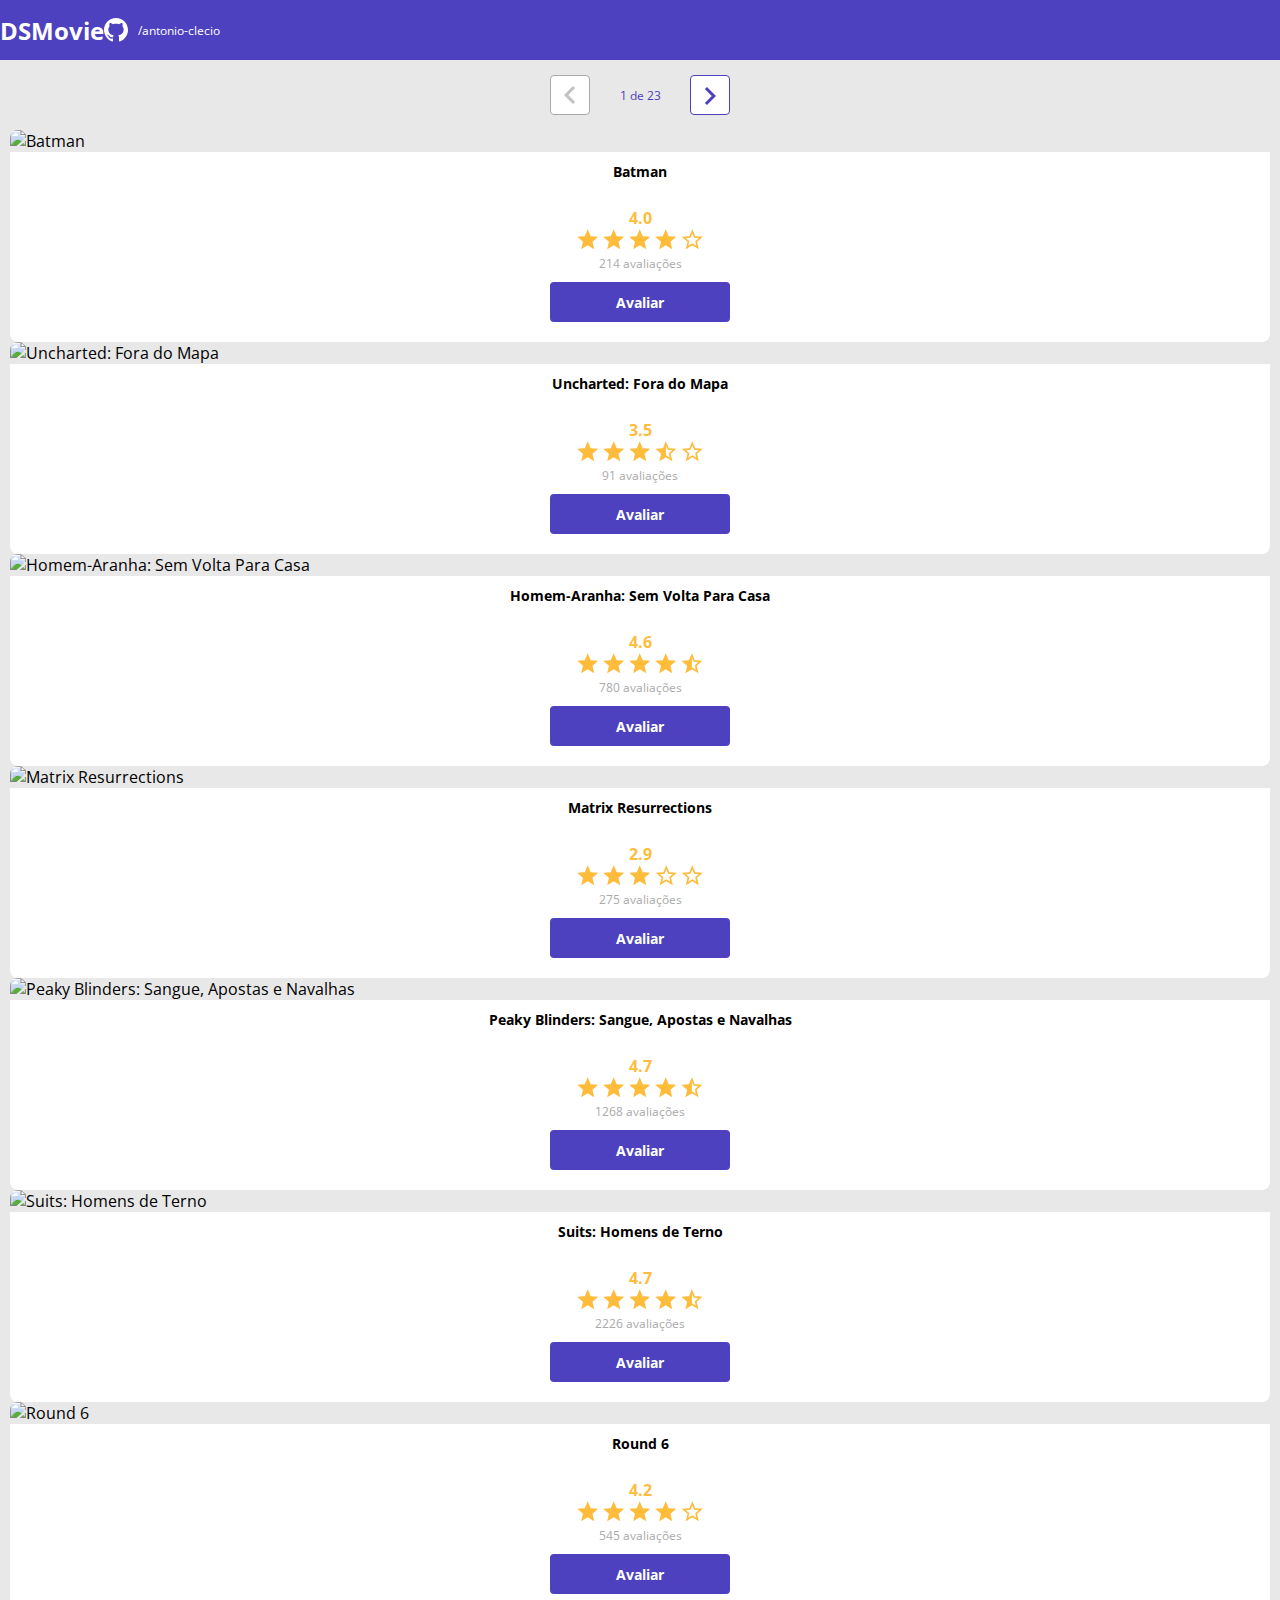
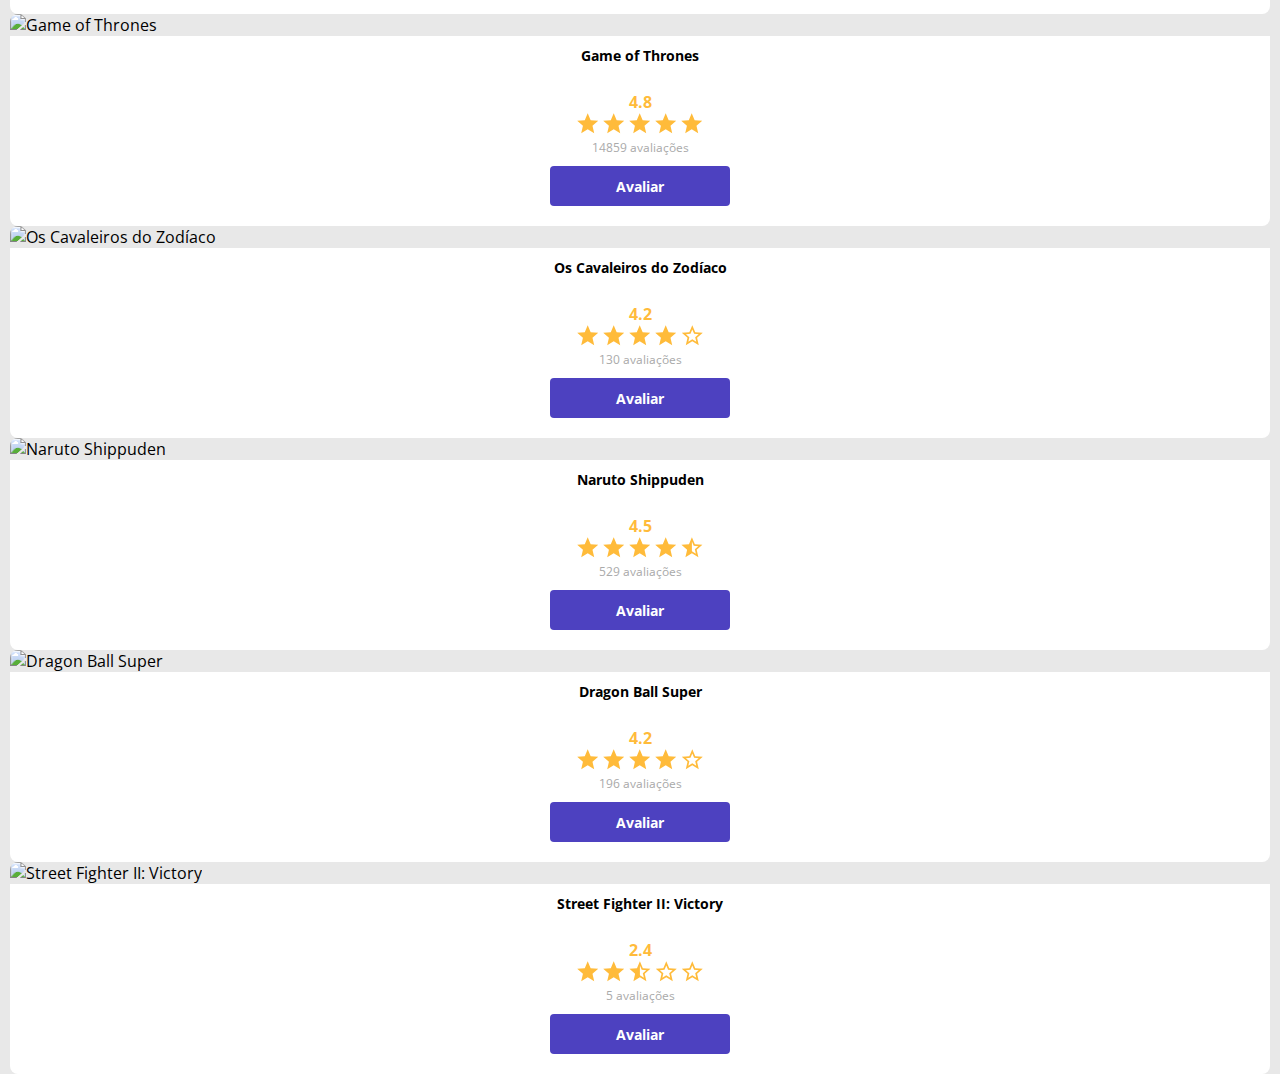
==== commit b16ad372: "Componente de paginação" ====
--- a/index.html
+++ b/index.html
@@ -25,6 +25,18 @@
 
     <main>
         <section id="dsmovie-card-list" class="container">
+            
+            <div class="dsmovie-pagination-container">
+                <div class="dsmovie-pagination-box">
+                    <button disabled>
+                        <img src="img/arrow.svg" alt="Voltar">
+                    </button>
+                    <p>1 de 23</p>
+                    <button>
+                        <img class="dsmovie-flip-horizontal" src="img/arrow.svg" alt="Próxima">
+                    </button>
+                </div>
+            </div>
 
             <div class="row">
 
--- a/css/styles.css
+++ b/css/styles.css
@@ -62,7 +62,7 @@
 }
 
 #dsmovie-card-list {
-    padding: 40px 10px;
+    padding: 0 10px;
 }
 
 .dsmovie-card {
@@ -170,4 +170,51 @@
     flex-direction: column;
     align-items: center;
     justify-content: space-between;
+}
+
+.dsmovie-pagination-container {
+    padding: 15px 0;
+    display: flex;
+    justify-content: center;
+}
+
+.dsmovie-pagination-box {
+    width: 180px;
+    display: flex;
+    justify-content: space-between;
+    align-items: center;
+}
+
+.dsmovie-pagination-box p {
+    margin: 0;
+    font-size: 12px;
+    color: var(--color-primary);
+    font-weight: 400;
+}
+
+.dsmovie-pagination-box button {
+    width: 40px;
+    height: 40px;
+    border: 1px solid var(--color-primary);
+    border-radius: 4px;
+    background-color: var(--white);
+    display: flex;
+    justify-content: center;
+    align-items: center;
+}
+
+.dsmovie-pagination-box button img {
+    filter: brightness(0) saturate(100%) invert(31%) sepia(27%) saturate(6678%) hue-rotate(236deg) brightness(76%) contrast(98%);
+}
+
+.dsmovie-pagination-box button:disabled {
+    border: 1px solid var(--text-light-gray);
+}
+
+.dsmovie-pagination-box button:disabled img {
+    filter: unset;
+}
+
+.dsmovie-flip-horizontal {
+    transform: rotate(180deg);
 }